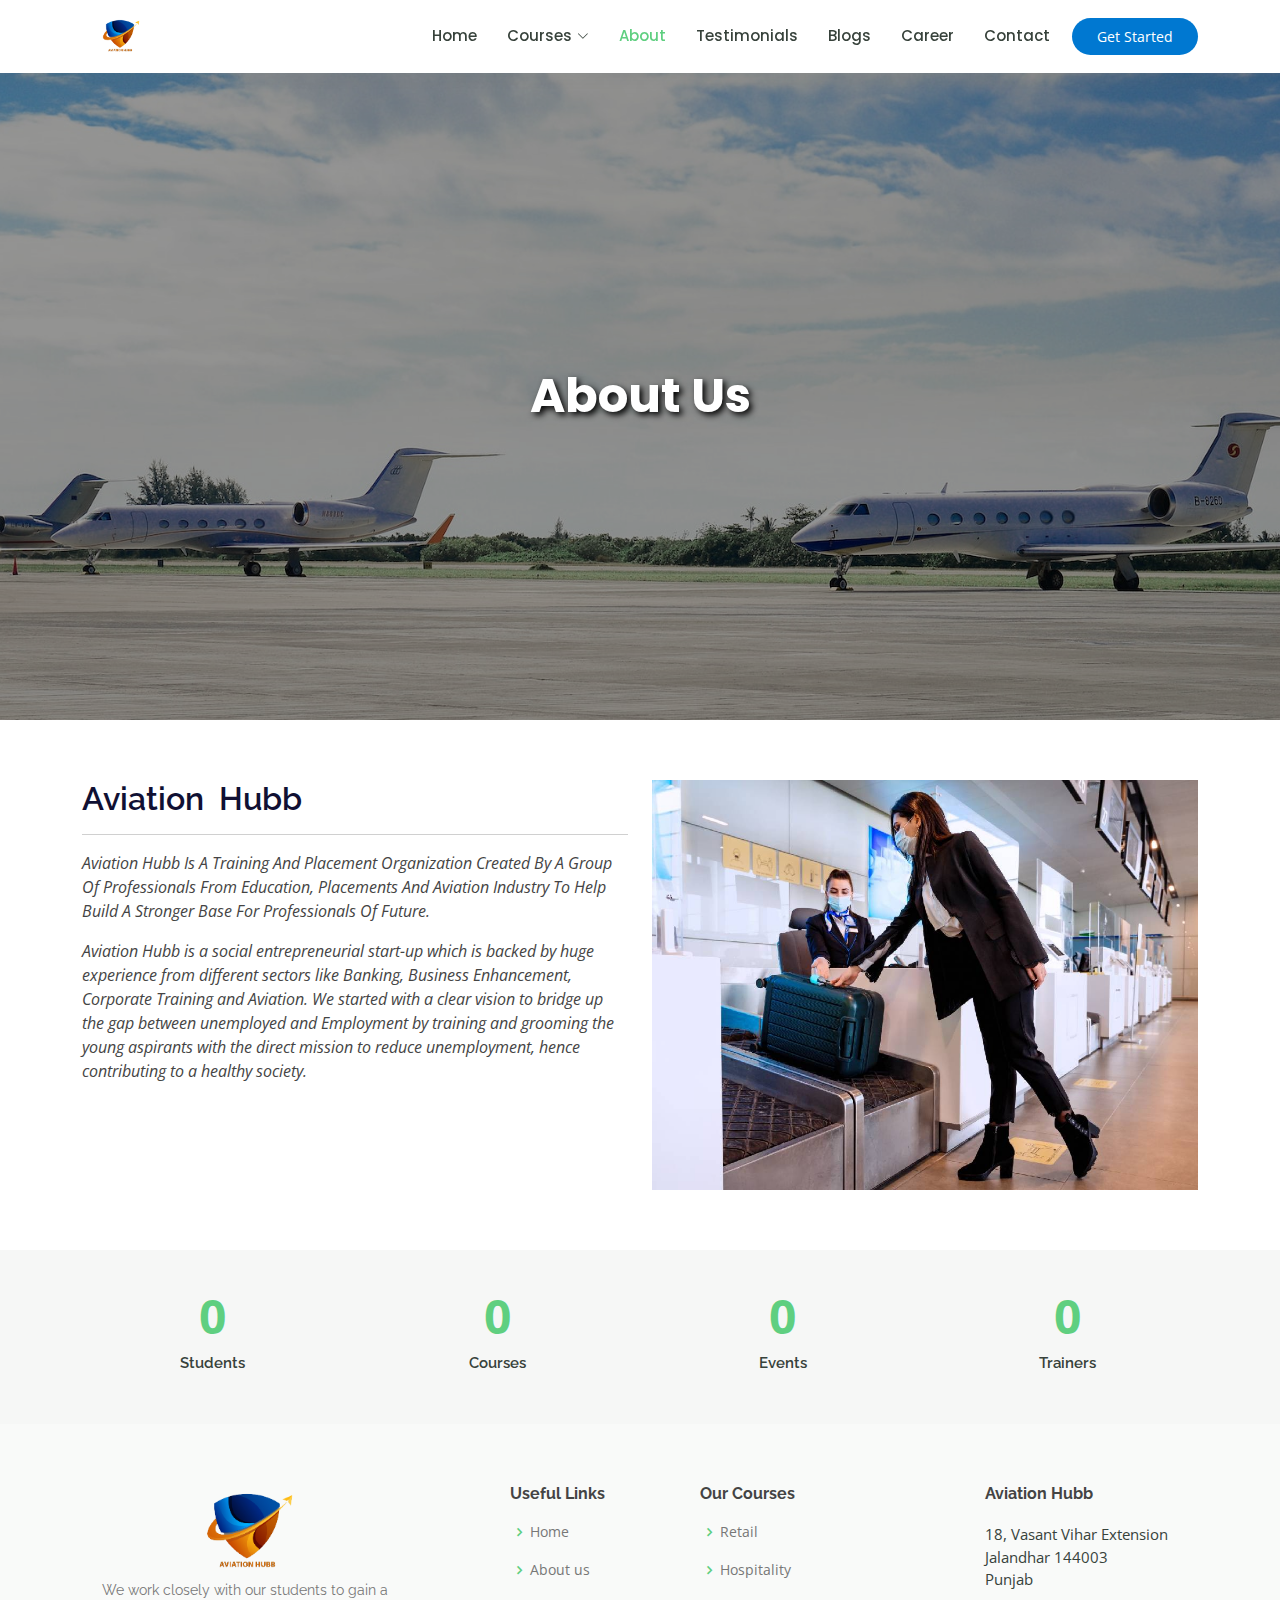
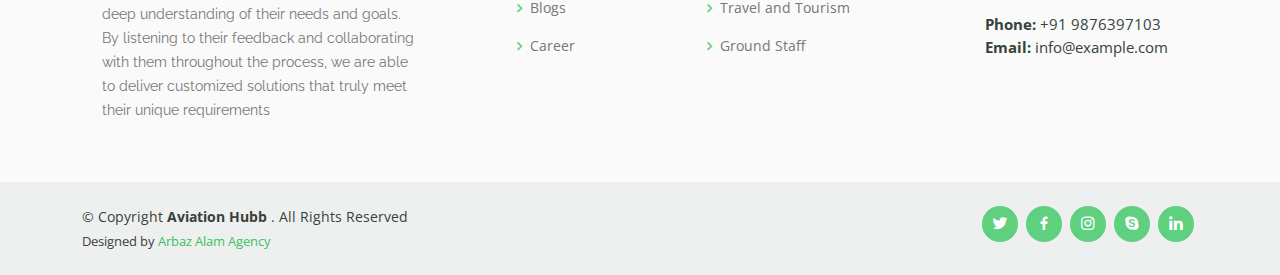
==== about.html @ ff6477a6 "commit" ====
<!DOCTYPE html>
<html lang="en">

<head>
  <meta charset="utf-8">
  <meta content="width=device-width, initial-scale=1.0" name="viewport">

  <title>About - Aviation Hubb </title>
  <meta content="" name="description">
  <meta content="" name="keywords">

  <!-- Favicons -->
  <link href="assets/img/favicon.png" rel="icon">
  <link href="assets/img/apple-touch-icon.png" rel="apple-touch-icon">

  <!-- Google Fonts -->
  <link
    href="https://fonts.googleapis.com/css?family=Open+Sans:300,300i,400,400i,600,600i,700,700i|Raleway:300,300i,400,400i,500,500i,600,600i,700,700i|Poppins:300,300i,400,400i,500,500i,600,600i,700,700i"
    rel="stylesheet">

  <!-- Vendor CSS Files -->
  <link href="assets/vendor/animate.css/animate.min.css" rel="stylesheet">
  <link href="assets/vendor/aos/aos.css" rel="stylesheet">
  <link href="assets/vendor/bootstrap/css/bootstrap.min.css" rel="stylesheet">
  <link href="assets/vendor/bootstrap-icons/bootstrap-icons.css" rel="stylesheet">
  <link href="assets/vendor/boxicons/css/boxicons.min.css" rel="stylesheet">
  <link href="assets/vendor/remixicon/remixicon.css" rel="stylesheet">
  <link href="assets/vendor/swiper/swiper-bundle.min.css" rel="stylesheet">

  <!-- Template Main CSS File -->
  <link href="assets/css/style.css" rel="stylesheet">


</head>

<body>

  <!-- ======= Header ======= -->
  <header id="header" class="fixed-top">
    <div class="container d-flex align-items-center">

      <!-- <h1 class="logo me-auto"><a href="index.html">Mentor</a></h1> -->
      <!-- Uncomment below if you prefer to use an image logo -->
      <a href="index.html" class="logo me-auto"><img src="assets/img/logo.png" alt="" class="img-fluid"></a>

      <nav id="navbar" class="navbar order-last order-lg-0">
        <ul>
          <li><a href="index.html">Home</a></li>
          <li class="dropdown"><a href="courses.html"><span>Courses</span> <i class="bi bi-chevron-down"></i></a>
            <ul>
              <li><a href="retail.html">Retail</a></li>
              <li><a href="hospitality.html">Hospitality</a></li>
              <li><a href="travel-and-tourism.html">Travel and Tourism</a></li>
              <li><a href="ground-staff.html">Ground Staff</a></li>
            </ul>
          </li>
          <li><a class="active" href="about.html">About</a></li>
          <li><a href="testimonials.html">Testimonials</a></li>
          <li><a href="blogs.html">Blogs</a></li>
          <li><a href="career.html">Career</a></li>
          <li><a href="contact.html">Contact</a></li>
        </ul>
        <i class="bi bi-list mobile-nav-toggle"></i>
      </nav>

      <a href="https://api.whatsapp.com/send?phone=919876397103&amp;text=Hi, I want to get started on a course..."
        class="get-started-btn">Get Started</a>

    </div>
  </header><!-- End Header -->

  <main id="main">
  <!-- ======= Hero Section ======= -->
<section id="hero" class="d-flex justify-content-center align-items-center">
  <div class="container position-relative" data-aos="zoom-in" data-aos-delay="100">
    <h1 style="text-align: center; text-shadow:3px 3px 6px black">About Us</h1>
  
</section><!-- End Hero -->

    <!-- ======= About Section ======= -->
    <section id="about" class="about">
      <div class="container" data-aos="fade-up">

        <div class="row">
          <div class="col-lg-6 order-1 order-lg-2" data-aos="fade-left" data-aos-delay="100">
            <img src="assets/img/about-us.jpg" class="img-fluid" alt="">
          </div>
          <div class="col-lg-6 pt-4 pt-lg-0 order-2 order-lg-1 content">
            <h2 style="color: #101033; font-weight: 600; word-spacing: 7px;">Aviation Hubb</h2> <hr>
            <!-- <p class="fst-italic"> --> 
              <p class="fst-italic"> Aviation Hubb Is A Training And Placement Organization Created By A Group Of Professionals From Education,
              Placements And Aviation Industry To Help Build A Stronger Base For Professionals Of Future.</p>

            <p class="fst-italic"> Aviation Hubb is a social entrepreneurial start-up which is backed by huge experience from different
              sectors like Banking, Business Enhancement, Corporate Training and Aviation. We started with a clear
              vision to bridge up the gap between unemployed and Employment by training and grooming the young aspirants
              with the direct mission to reduce unemployment, hence contributing to a healthy society.</p>


            </p>
            <!-- <ul>
              <li><i class="bi bi-check-circle"></i> Ullamco laboris nisi ut aliquip ex ea commodo consequat.</li>
              <li><i class="bi bi-check-circle"></i> Duis aute irure dolor in reprehenderit in voluptate velit.</li>
              <li><i class="bi bi-check-circle"></i> Ullamco laboris nisi ut aliquip ex ea commodo consequat. Duis aute
                irure dolor in reprehenderit in voluptate trideta storacalaperda mastiro dolore eu fugiat nulla
                pariatur.</li>
            </ul>
            <p>
              Ullamco laboris nisi ut aliquip ex ea commodo consequat. Duis aute irure dolor in reprehenderit in
              voluptate
            </p> -->

          </div>
        </div>

      </div>
    </section><!-- End About Section -->

    <!-- ======= Counts Section ======= -->
    <section id="counts" class="counts section-bg">
      <div class="container">

        <div class="row counters">

          <div class="col-lg-3 col-6 text-center">
            <span data-purecounter-start="0" data-purecounter-end="1232" data-purecounter-duration="1"
              class="purecounter"></span>
            <p>Students</p>
          </div>

          <div class="col-lg-3 col-6 text-center">
            <span data-purecounter-start="0" data-purecounter-end="64" data-purecounter-duration="1"
              class="purecounter"></span>
            <p>Courses</p>
          </div>

          <div class="col-lg-3 col-6 text-center">
            <span data-purecounter-start="0" data-purecounter-end="42" data-purecounter-duration="1"
              class="purecounter"></span>
            <p>Events</p>
          </div>

          <div class="col-lg-3 col-6 text-center">
            <span data-purecounter-start="0" data-purecounter-end="15" data-purecounter-duration="1"
              class="purecounter"></span>
            <p>Trainers</p>
          </div>

        </div>

      </div>
    </section><!-- End Counts Section -->

   

  </main><!-- End #main -->

  <!-- ======= Footer ======= -->
  <footer id="footer">

    <div class="footer-top">
      <div class="container">
        <div class="row">

          <div class="col-lg-4 col-md-6 footer-contact">
            <a href="index.html" class="logo me-auto">
              <img src="assets/img/logo.png" alt="" class="footer-img"></a>
            <p>

              We work closely with our students to gain a deep understanding of their needs and goals. By listening to
              their feedback and collaborating with them throughout the process, we are able to deliver customized
              solutions that truly meet their unique requirements


            </p>
          </div>

          <div class="col-lg-2 col-md-6 footer-links">
            <h4>Useful Links</h4>
            <ul>
              <li><i class="bx bx-chevron-right"></i> <a href="index.html">Home</a></li>
              <li><i class="bx bx-chevron-right"></i> <a href="about.html">About us</a></li>
              <li><i class="bx bx-chevron-right"></i> <a href="blogs.html">Blogs</a></li>
              <li><i class="bx bx-chevron-right"></i> <a href="career.html">Career</a></li>
            </ul>
          </div>

          <div class="col-lg-3 col-md-6 footer-links">
            <h4>Our Courses</h4>
            <ul>
              <li><i class="bx bx-chevron-right"></i> <a href="retail.html">Retail</a></li>
              <li><i class="bx bx-chevron-right"></i> <a href="hospitality.html">Hospitality</a></li>
              <li><i class="bx bx-chevron-right"></i> <a href="travel-and-tourism.html">Travel and Tourism</a></li>
              <li><i class="bx bx-chevron-right"></i> <a href="ground-staff.html">Ground Staff</a></li>
            </ul>
          </div>

          <div class="col-lg-3 col-md-6 footer-newsletter">
            <h4>Aviation Hubb</h4>
            <p>18, Vasant Vihar Extension <br>
              Jalandhar 144003<br>
              Punjab <br><br>
              <strong>Phone:</strong> +91 9876397103<br>
              <strong>Email:</strong> info@example.com<br>
            </p>
          </div>

        </div>
      </div>
    </div>

    <div class="container d-md-flex py-4">

      <div class="me-md-auto text-center text-md-start">
        <div class="copyright">
          &copy; Copyright <strong><span>Aviation Hubb </span></strong>. All Rights Reserved
        </div>
        <div class="credits">
          Designed by <a href="www.arbazalamagency.com">Arbaz Alam Agency</a>
        </div>
      </div>
      <div class="social-links text-center text-md-right pt-3 pt-md-0">
        <a href="#" class="twitter"><i class="bx bxl-twitter"></i></a>
        <a href="#" class="facebook"><i class="bx bxl-facebook"></i></a>
        <a href="#" class="instagram"><i class="bx bxl-instagram"></i></a>
        <a href="#" class="google-plus"><i class="bx bxl-skype"></i></a>
        <a href="#" class="linkedin"><i class="bx bxl-linkedin"></i></a>
      </div>
    </div>
  </footer><!-- End Footer -->

  <div id="preloader"></div>
  <a href="#" class="back-to-top d-flex align-items-center justify-content-center"><i
      class="bi bi-arrow-up-short"></i></a>

  <!-- Vendor JS Files -->
  <script src="assets/vendor/purecounter/purecounter_vanilla.js"></script>
  <script src="assets/vendor/aos/aos.js"></script>
  <script src="assets/vendor/bootstrap/js/bootstrap.bundle.min.js"></script>
  <script src="assets/vendor/swiper/swiper-bundle.min.js"></script>
  <script src="assets/vendor/php-email-form/validate.js"></script>

  <!-- Template Main JS File -->
  <script src="assets/js/main.js"></script>

</body>

</html>
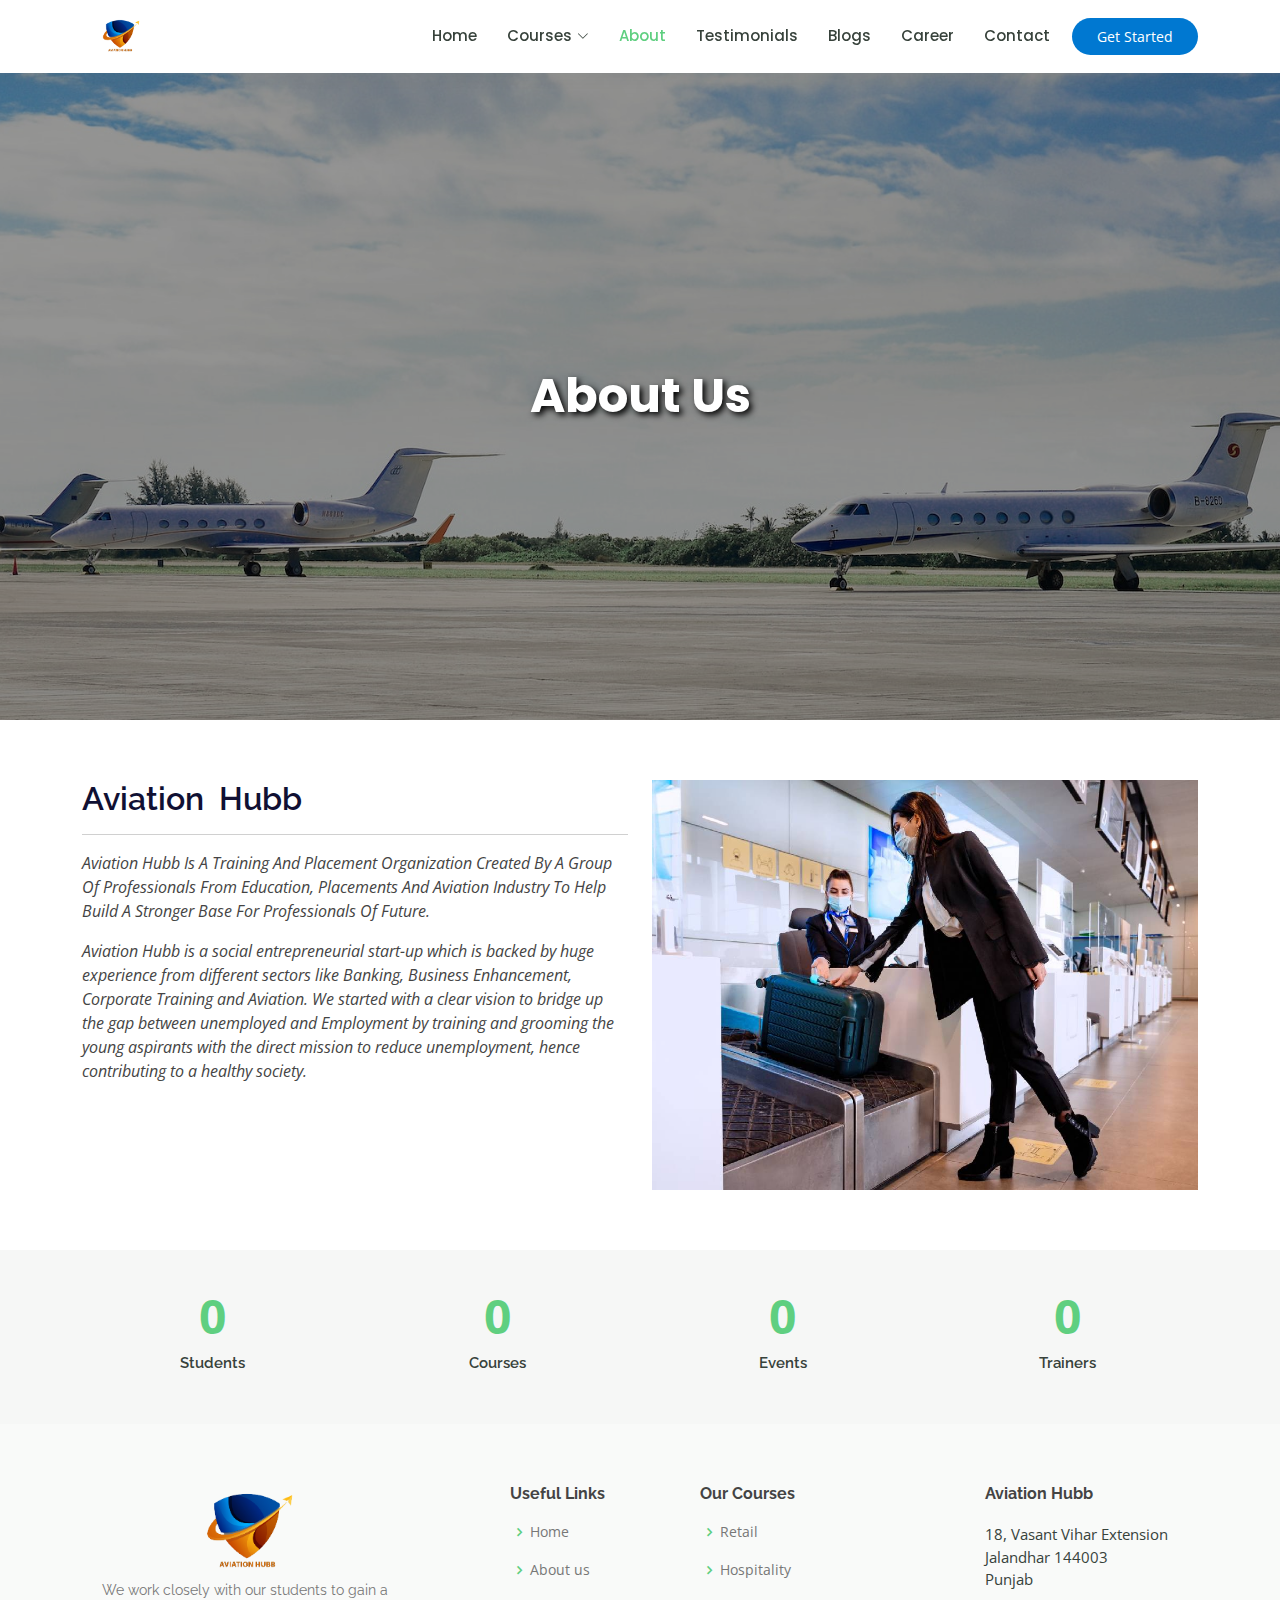
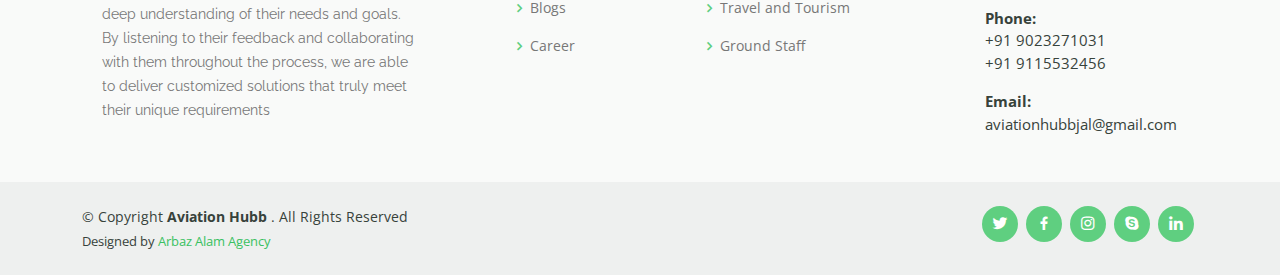
==== commit 659025c2: "mobile number and email update" ====
--- a/about.html
+++ b/about.html
@@ -199,9 +199,13 @@
             <h4>Aviation Hubb</h4>
             <p>18, Vasant Vihar Extension <br>
               Jalandhar 144003<br>
-              Punjab <br><br>
-              <strong>Phone:</strong> +91 9876397103<br>
-              <strong>Email:</strong> info@example.com<br>
+              Punjab <br>
+              <p><strong>Phone:</strong><br>
+                +91 9023271031<br>
+                +91 9115532456</p>
+                
+                <p><strong>Email:</strong><br>
+                aviationhubbjal@gmail.com</p>
             </p>
           </div>
 
--- a/assets/css/style.css
+++ b/assets/css/style.css
@@ -1587,7 +1587,7 @@
 }
 
 #hero-courses h1 {
-  text-shadow: 2px 2px 4px #000000eb;
+  text-shadow: 1px 1px 10px #000000eb;
   font-family: none;
   font-weight: 700;
    color: #fefefee6;
@@ -1595,36 +1595,62 @@
  
 
 #hero-courses h5 {
-  text-shadow: 2px 2px 4px #efcacaeb;
+  text-shadow: 1px 1px 10px #000;
   font-family: none;
   font-weight: 700;
-   color: #281212fb;
+   color:#fff;
 }
 
 /* end  */
 
-/* hospitality  */
+/* hospitality  */ 
 #hero-hospitality {
   width: 100%;
   height: 80vh;
-  background: url("../img/hero-hospitality.jpg") top center;
+  background: url("../img/hero-retail.jpg") top center;
   background-size: cover;
   position: relative;
 }
 
 #hero-hospitality h1 {
-  text-shadow: 2px 2px 4px #000000eb;
+  text-shadow: 1px 1px 10px #000000eb;
   font-family: none;
   font-weight: 700;
-   color: #fefefee6;
+   color: #fff;
 }
  
 
 #hero-hospitality h5 {
-  text-shadow: 2px 2px 4px #efcacaeb;
+  text-shadow: 1px 1px 10px #000000eb;
   font-family: none;
   font-weight: 700;
-   color: #281212fb;
+   color:#fff;
+} 
+
+/* /* hospitality end  */
+
+/* Ground-staff  */
+#hero-ground-staff {
+  width: 100%;
+  height: 80vh;
+  background: url("../img/hero-retail.jpg") top center;
+  background-size: cover;
+  position: relative;
+}
+
+#hero-ground-staff h1 {
+  text-shadow: 1px 1px 10px #000000eb;
+  font-family: none;
+  font-weight: 700;
+   color: #fff;
+}
+ 
+
+#hero-ground-staff h5 {
+  text-shadow: 1px 1px 10px #000000eb;
+  font-family: none;
+  font-weight: 700;
+   color:#fff;
 }
 
 /* hospitality end  */